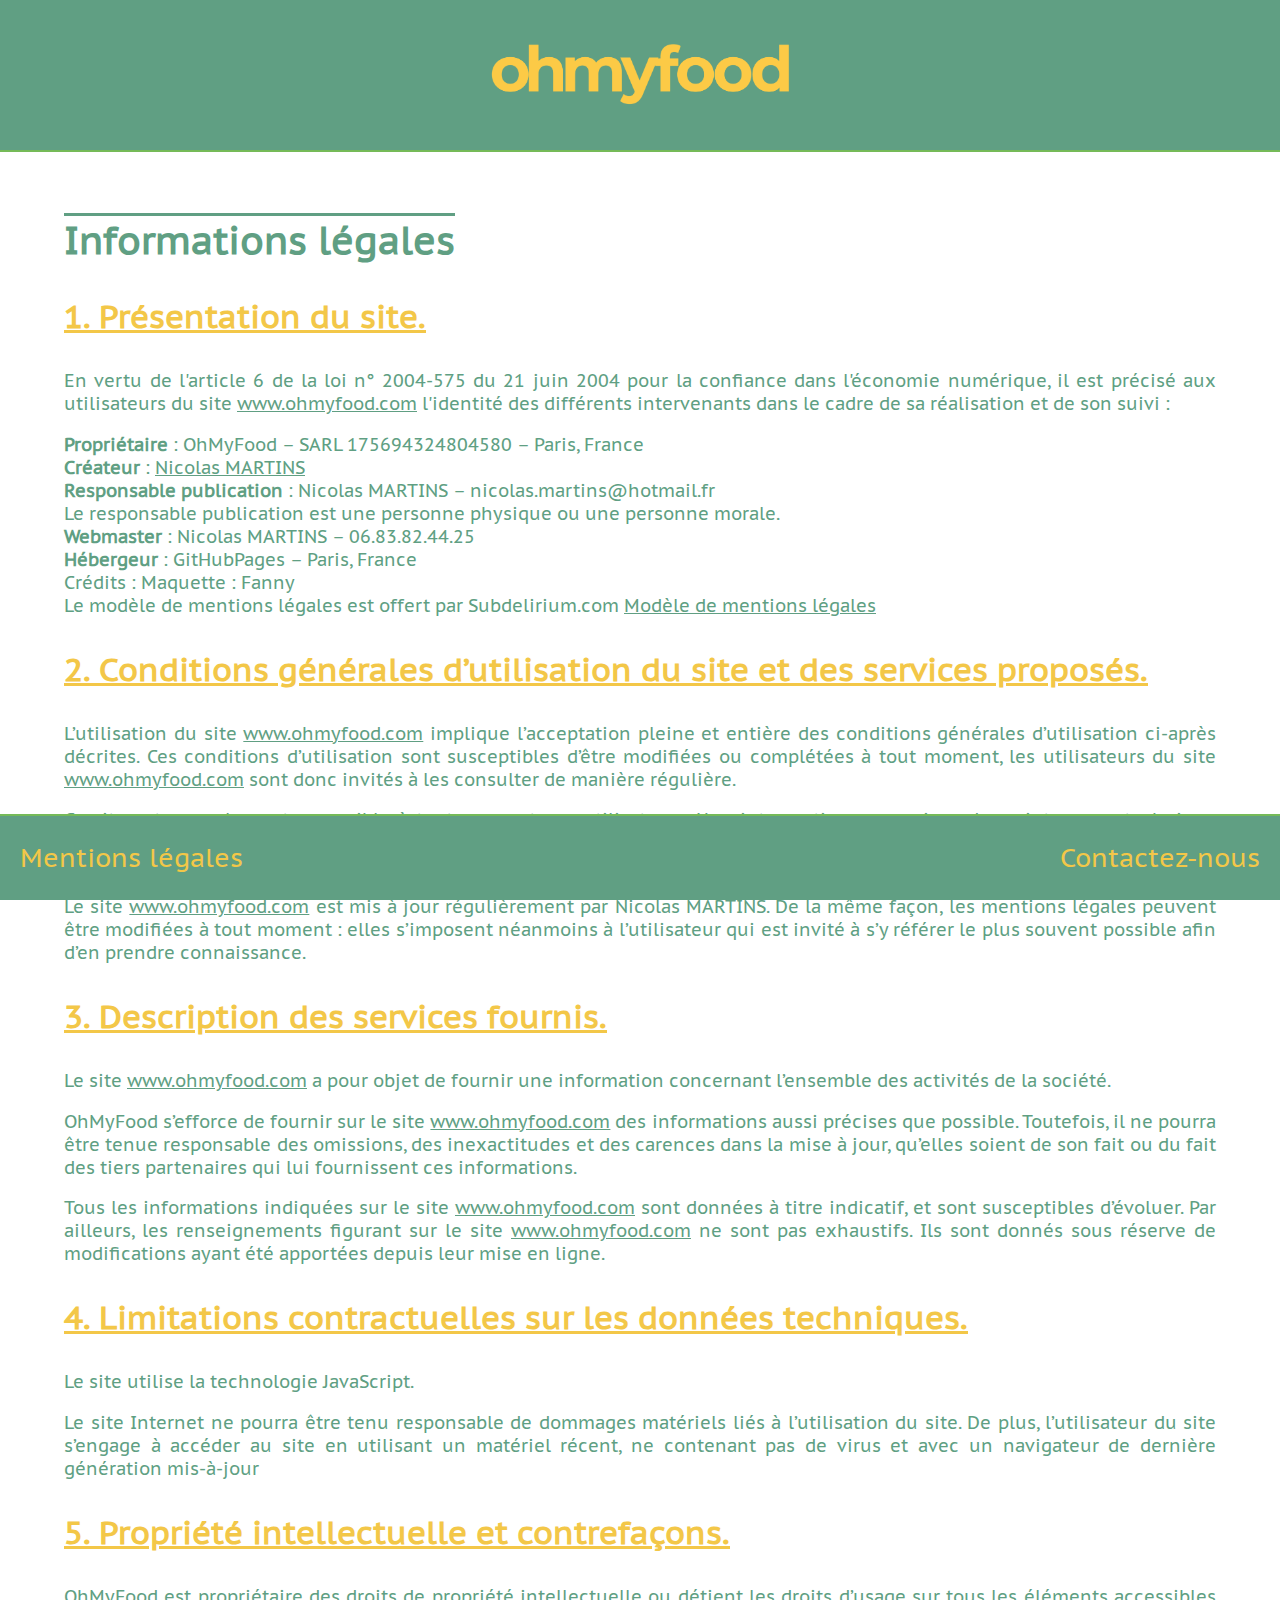
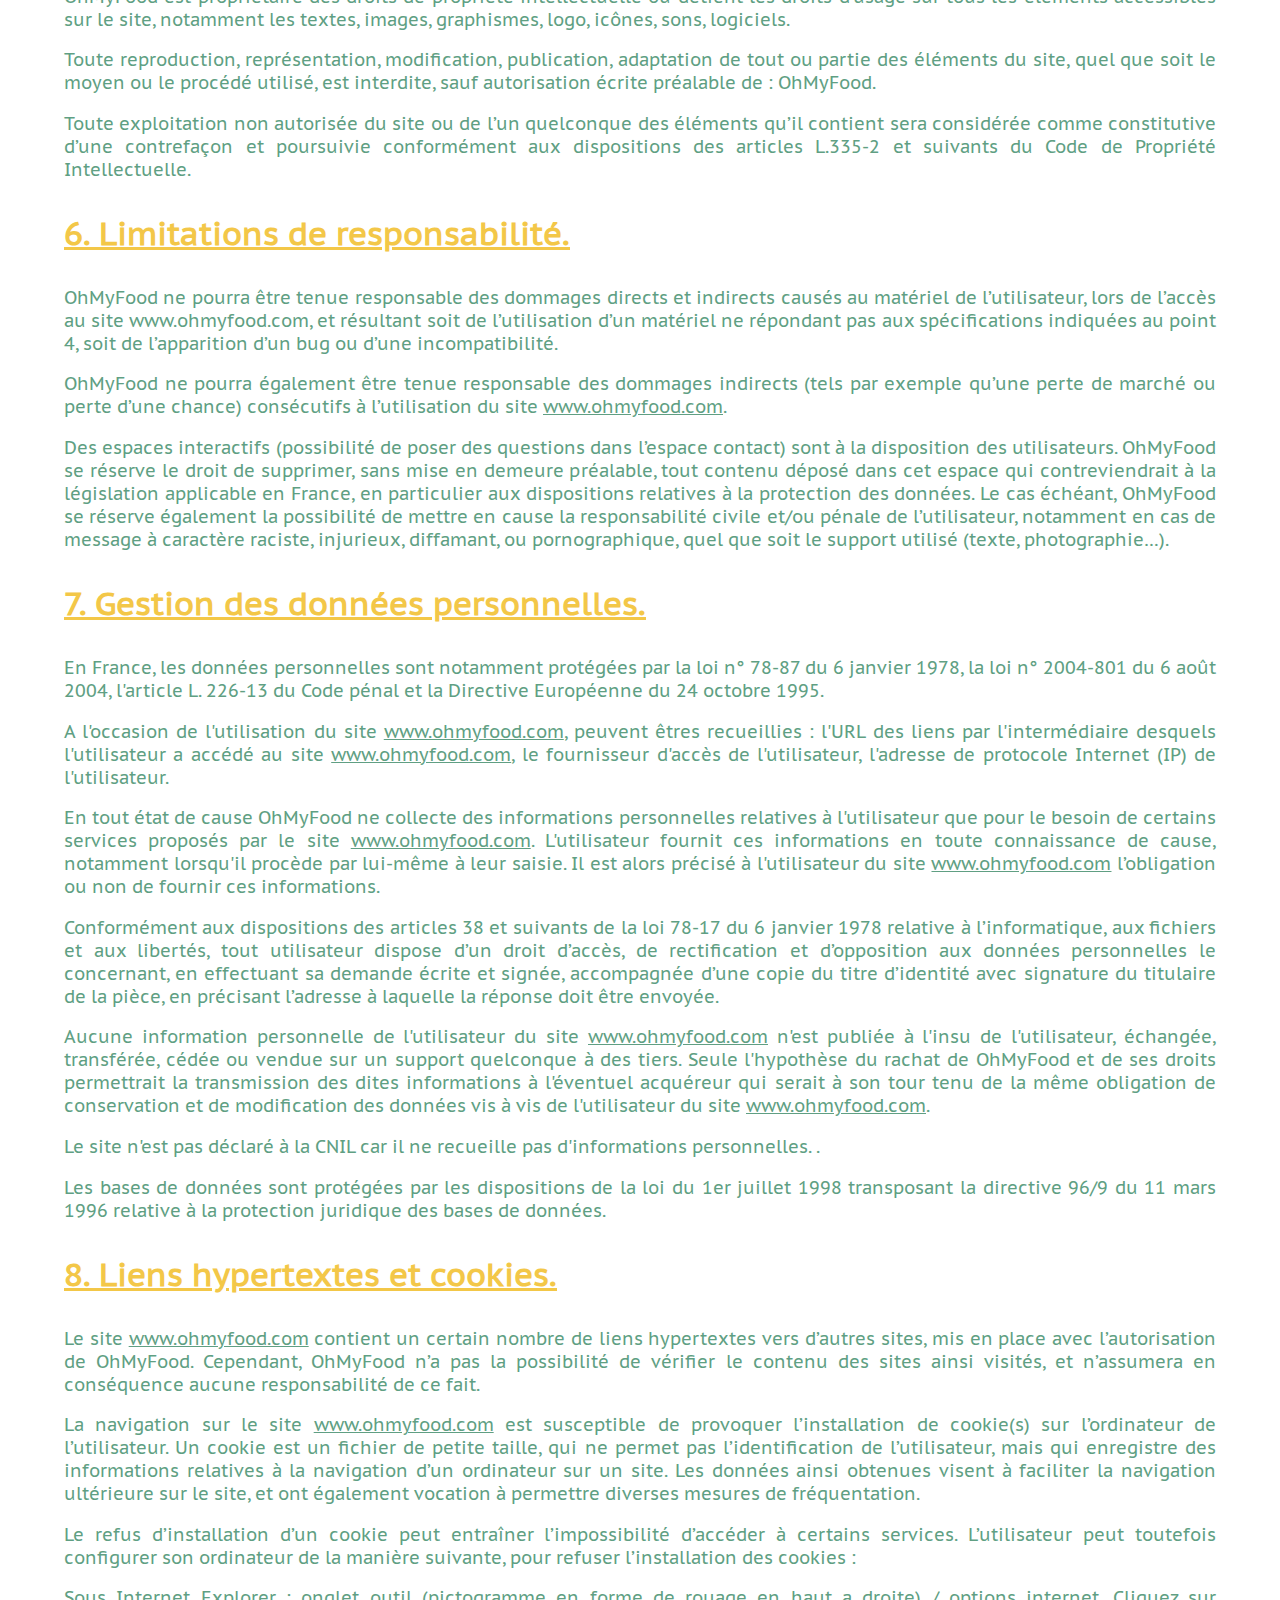
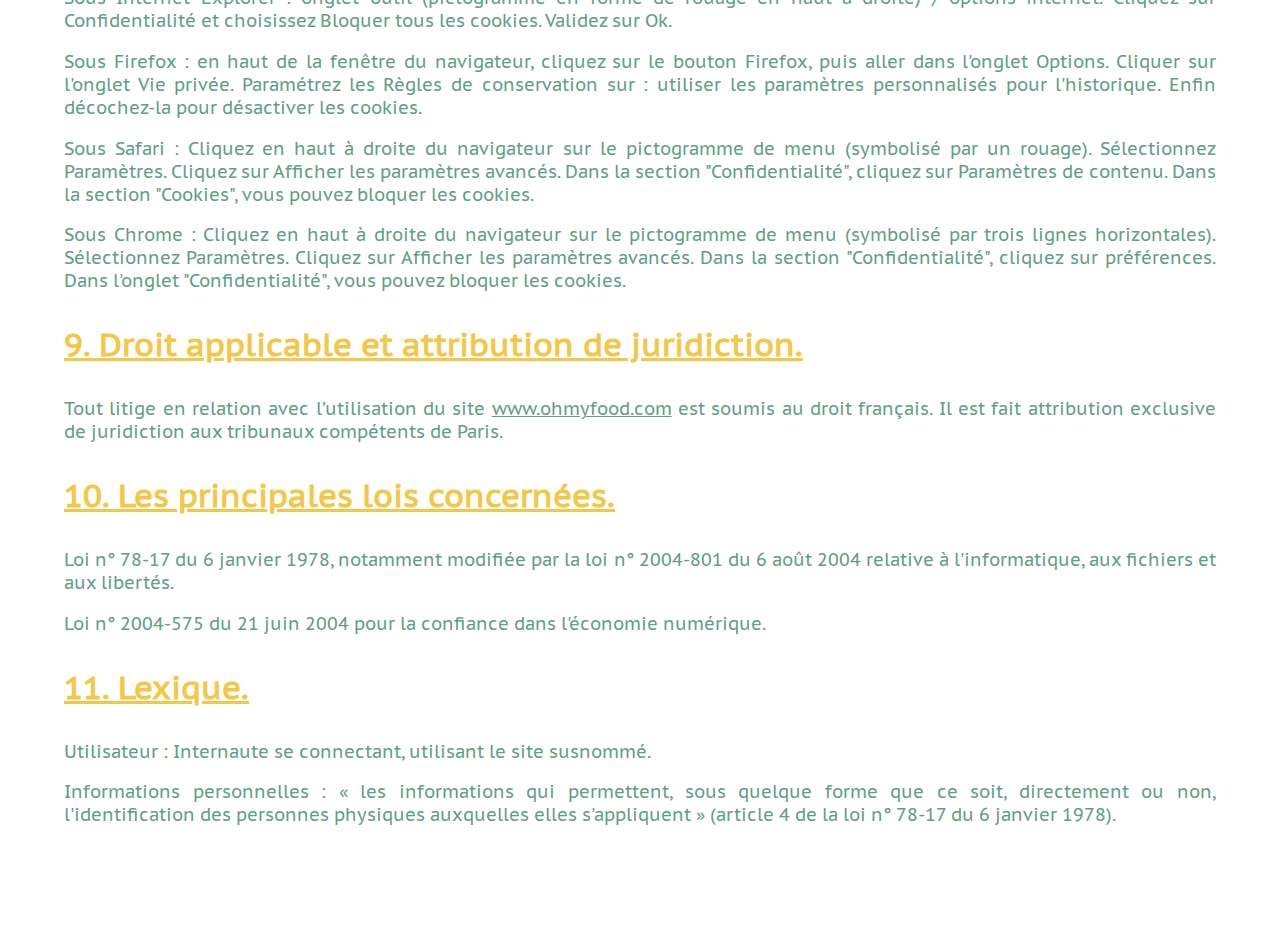
==== legal_notice/legal_notice.html @ fdee6904 "site sans animation jour 1" ====
<!DOCTYPE html>
<html lang="fr">

<head>
    <meta charset="utf-8" />
    <meta name="viewport" content="width=device-width, initial-scale=1" />
    <link rel="stylesheet" href="style1.css" />
    <title>Oh My Food</title>
</head>

<body>
    <header class="bg-color">
        <a href="../index.html"><img src="../images/logo_ohmyfood.png" alt="Logo OhMyFood" id="logo" /></a>
    </header>
    <section>
        <h2 class="color2">Informations légales</h2>
        <h3 class="color">1. Présentation du site.</h3>
        <p class="color2">
            En vertu de l'article 6 de la loi n° 2004-575 du 21 juin 2004 pour la
            confiance dans l'économie numérique, il est précisé aux utilisateurs du
            site <a href="http://www.ohmyfood.com/">www.ohmyfood.com</a> l'identité
            des différents intervenants dans le cadre de sa réalisation et de son
            suivi :
        </p>
        <p class="color2">
            <strong>Propriétaire</strong> : OhMyFood – SARL 175694324804580 – Paris,
            France<br />
            <strong>Créateur</strong> :
            <a href="https://github.com/NicolasMRTNS/site_ohmyfood">Nicolas MARTINS</a><br />
            <strong>Responsable publication</strong> : Nicolas MARTINS –
            nicolas.martins@hotmail.fr<br />
            Le responsable publication est une personne physique ou une personne
            morale.<br />
            <strong>Webmaster</strong> : Nicolas MARTINS – 06.83.82.44.25<br />
            <strong>Hébergeur</strong> : GitHubPages – Paris, France<br />
            Crédits : Maquette : Fanny<br />
            Le modèle de mentions légales est offert par Subdelirium.com
            <a target="_blank" href="https://www.subdelirium.com/generateur-de-mentions-legales/">Modèle de mentions
                légales</a>
        </p>

        <h3 class="color">
            2. Conditions générales d’utilisation du site et des services proposés.
        </h3>
        <p class="color2">
            L’utilisation du site
            <a href="http://www.ohmyfood.com/">www.ohmyfood.com</a> implique
            l’acceptation pleine et entière des conditions générales d’utilisation
            ci-après décrites. Ces conditions d’utilisation sont susceptibles d’être
            modifiées ou complétées à tout moment, les utilisateurs du site
            <a href="http://www.ohmyfood.com/">www.ohmyfood.com</a> sont donc
            invités à les consulter de manière régulière.
        </p>
        <p class="color2">
            Ce site est normalement accessible à tout moment aux utilisateurs. Une
            interruption pour raison de maintenance technique peut être toutefois
            décidée par OhMyFood, qui s’efforcera alors de communiquer préalablement
            aux utilisateurs les dates et heures de l’intervention.
        </p>
        <p class="color2">
            Le site <a href="http://www.ohmyfood.com/">www.ohmyfood.com</a> est mis
            à jour régulièrement par Nicolas MARTINS. De la même façon, les mentions
            légales peuvent être modifiées à tout moment : elles s’imposent
            néanmoins à l’utilisateur qui est invité à s’y référer le plus souvent
            possible afin d’en prendre connaissance.
        </p>
        <h3 class="color">3. Description des services fournis.</h3>
        <p class="color2">
            Le site <a href="http://www.ohmyfood.com/">www.ohmyfood.com</a> a pour
            objet de fournir une information concernant l’ensemble des activités de
            la société.
        </p>
        <p class="color2">
            OhMyFood s’efforce de fournir sur le site
            <a href="http://www.ohmyfood.com/">www.ohmyfood.com</a> des informations
            aussi précises que possible. Toutefois, il ne pourra être tenue
            responsable des omissions, des inexactitudes et des carences dans la
            mise à jour, qu’elles soient de son fait ou du fait des tiers
            partenaires qui lui fournissent ces informations.
        </p>
        <p class="color2">
            Tous les informations indiquées sur le site
            <a href="http://www.ohmyfood.com/">www.ohmyfood.com</a> sont données à
            titre indicatif, et sont susceptibles d’évoluer. Par ailleurs, les
            renseignements figurant sur le site
            <a href="http://www.ohmyfood.com/">www.ohmyfood.com</a> ne sont pas
            exhaustifs. Ils sont donnés sous réserve de modifications ayant été
            apportées depuis leur mise en ligne.
        </p>
        <h3 class="color">
            4. Limitations contractuelles sur les données techniques.
        </h3>
        <p class="color2">Le site utilise la technologie JavaScript.</p>
        <p class="color2">
            Le site Internet ne pourra être tenu responsable de dommages matériels
            liés à l’utilisation du site. De plus, l’utilisateur du site s’engage à
            accéder au site en utilisant un matériel récent, ne contenant pas de
            virus et avec un navigateur de dernière génération mis-à-jour
        </p>
        <h3 class="color">5. Propriété intellectuelle et contrefaçons.</h3>
        <p class="color2">
            OhMyFood est propriétaire des droits de propriété intellectuelle ou
            détient les droits d’usage sur tous les éléments accessibles sur le
            site, notamment les textes, images, graphismes, logo, icônes, sons,
            logiciels.
        </p>
        <p class="color2">
            Toute reproduction, représentation, modification, publication,
            adaptation de tout ou partie des éléments du site, quel que soit le
            moyen ou le procédé utilisé, est interdite, sauf autorisation écrite
            préalable de : OhMyFood.
        </p>
        <p class="color2">
            Toute exploitation non autorisée du site ou de l’un quelconque des
            éléments qu’il contient sera considérée comme constitutive d’une
            contrefaçon et poursuivie conformément aux dispositions des articles
            L.335-2 et suivants du Code de Propriété Intellectuelle.
        </p>
        <h3 class="color">6. Limitations de responsabilité.</h3>
        <p class="color2">
            OhMyFood ne pourra être tenue responsable des dommages directs et
            indirects causés au matériel de l’utilisateur, lors de l’accès au site
            www.ohmyfood.com, et résultant soit de l’utilisation d’un matériel ne
            répondant pas aux spécifications indiquées au point 4, soit de
            l’apparition d’un bug ou d’une incompatibilité.
        </p>
        <p class="color2">
            OhMyFood ne pourra également être tenue responsable des dommages
            indirects (tels par exemple qu’une perte de marché ou perte d’une
            chance) consécutifs à l’utilisation du site
            <a href="http://www.ohmyfood.com/">www.ohmyfood.com</a>.
        </p>
        <p class="color2">
            Des espaces interactifs (possibilité de poser des questions dans
            l’espace contact) sont à la disposition des utilisateurs. OhMyFood se
            réserve le droit de supprimer, sans mise en demeure préalable, tout
            contenu déposé dans cet espace qui contreviendrait à la législation
            applicable en France, en particulier aux dispositions relatives à la
            protection des données. Le cas échéant, OhMyFood se réserve également la
            possibilité de mettre en cause la responsabilité civile et/ou pénale de
            l’utilisateur, notamment en cas de message à caractère raciste,
            injurieux, diffamant, ou pornographique, quel que soit le support
            utilisé (texte, photographie…).
        </p>
        <h3 class="color">7. Gestion des données personnelles.</h3>
        <p class="color2">
            En France, les données personnelles sont notamment protégées par la loi
            n° 78-87 du 6 janvier 1978, la loi n° 2004-801 du 6 août 2004, l'article
            L. 226-13 du Code pénal et la Directive Européenne du 24 octobre 1995.
        </p>
        <p class="color2">
            A l'occasion de l'utilisation du site
            <a href="http://www.ohmyfood.com/">www.ohmyfood.com</a>, peuvent êtres
            recueillies : l'URL des liens par l'intermédiaire desquels l'utilisateur
            a accédé au site
            <a href="http://www.ohmyfood.com/">www.ohmyfood.com</a>, le fournisseur
            d'accès de l'utilisateur, l'adresse de protocole Internet (IP) de
            l'utilisateur.
        </p>
        <p class="color2">
            En tout état de cause OhMyFood ne collecte des informations personnelles
            relatives à l'utilisateur que pour le besoin de certains services
            proposés par le site
            <a href="http://www.ohmyfood.com/">www.ohmyfood.com</a>. L'utilisateur
            fournit ces informations en toute connaissance de cause, notamment
            lorsqu'il procède par lui-même à leur saisie. Il est alors précisé à
            l'utilisateur du site
            <a href="http://www.ohmyfood.com/">www.ohmyfood.com</a> l’obligation ou
            non de fournir ces informations.
        </p>
        <p class="color2">
            Conformément aux dispositions des articles 38 et suivants de la loi
            78-17 du 6 janvier 1978 relative à l’informatique, aux fichiers et aux
            libertés, tout utilisateur dispose d’un droit d’accès, de rectification
            et d’opposition aux données personnelles le concernant, en effectuant sa
            demande écrite et signée, accompagnée d’une copie du titre d’identité
            avec signature du titulaire de la pièce, en précisant l’adresse à
            laquelle la réponse doit être envoyée.
        </p>
        <p class="color2">
            Aucune information personnelle de l'utilisateur du site
            <a href="http://www.ohmyfood.com/">www.ohmyfood.com</a> n'est publiée à
            l'insu de l'utilisateur, échangée, transférée, cédée ou vendue sur un
            support quelconque à des tiers. Seule l'hypothèse du rachat de OhMyFood
            et de ses droits permettrait la transmission des dites informations à
            l'éventuel acquéreur qui serait à son tour tenu de la même obligation de
            conservation et de modification des données vis à vis de l'utilisateur
            du site <a href="http://www.ohmyfood.com/">www.ohmyfood.com</a>.
        </p>
        <p class="color2">
            Le site n'est pas déclaré à la CNIL car il ne recueille pas
            d'informations personnelles. .
        </p>
        <p class="color2">
            Les bases de données sont protégées par les dispositions de la loi du
            1er juillet 1998 transposant la directive 96/9 du 11 mars 1996 relative
            à la protection juridique des bases de données.
        </p>
        <h3 class="color">8. Liens hypertextes et cookies.</h3>
        <p class="color2">
            Le site <a href="http://www.ohmyfood.com/">www.ohmyfood.com</a> contient
            un certain nombre de liens hypertextes vers d’autres sites, mis en place
            avec l’autorisation de OhMyFood. Cependant, OhMyFood n’a pas la
            possibilité de vérifier le contenu des sites ainsi visités, et
            n’assumera en conséquence aucune responsabilité de ce fait.
        </p>
        <p class="color2">
            La navigation sur le site
            <a href="http://www.ohmyfood.com/">www.ohmyfood.com</a> est susceptible
            de provoquer l’installation de cookie(s) sur l’ordinateur de
            l’utilisateur. Un cookie est un fichier de petite taille, qui ne permet
            pas l’identification de l’utilisateur, mais qui enregistre des
            informations relatives à la navigation d’un ordinateur sur un site. Les
            données ainsi obtenues visent à faciliter la navigation ultérieure sur
            le site, et ont également vocation à permettre diverses mesures de
            fréquentation.
        </p>
        <p class="color2">
            Le refus d’installation d’un cookie peut entraîner l’impossibilité
            d’accéder à certains services. L’utilisateur peut toutefois configurer
            son ordinateur de la manière suivante, pour refuser l’installation des
            cookies :
        </p>
        <p class="color2">
            Sous Internet Explorer : onglet outil (pictogramme en forme de rouage en
            haut a droite) / options internet. Cliquez sur Confidentialité et
            choisissez Bloquer tous les cookies. Validez sur Ok.
        </p>
        <p class="color2">
            Sous Firefox : en haut de la fenêtre du navigateur, cliquez sur le
            bouton Firefox, puis aller dans l'onglet Options. Cliquer sur l'onglet
            Vie privée. Paramétrez les Règles de conservation sur : utiliser les
            paramètres personnalisés pour l'historique. Enfin décochez-la pour
            désactiver les cookies.
        </p>
        <p class="color2">
            Sous Safari : Cliquez en haut à droite du navigateur sur le pictogramme
            de menu (symbolisé par un rouage). Sélectionnez Paramètres. Cliquez sur
            Afficher les paramètres avancés. Dans la section "Confidentialité",
            cliquez sur Paramètres de contenu. Dans la section "Cookies", vous
            pouvez bloquer les cookies.
        </p>
        <p class="color2">
            Sous Chrome : Cliquez en haut à droite du navigateur sur le pictogramme
            de menu (symbolisé par trois lignes horizontales). Sélectionnez
            Paramètres. Cliquez sur Afficher les paramètres avancés. Dans la section
            "Confidentialité", cliquez sur préférences. Dans l'onglet
            "Confidentialité", vous pouvez bloquer les cookies.
        </p>

        <h3 class="color">9. Droit applicable et attribution de juridiction.</h3>
        <p class="color2">
            Tout litige en relation avec l’utilisation du site
            <a href="http://www.ohmyfood.com/">www.ohmyfood.com</a> est soumis au
            droit français. Il est fait attribution exclusive de juridiction aux
            tribunaux compétents de Paris.
        </p>
        <h3 class="color">10. Les principales lois concernées.</h3>
        <p class="color2">
            Loi n° 78-17 du 6 janvier 1978, notamment modifiée par la loi n°
            2004-801 du 6 août 2004 relative à l'informatique, aux fichiers et aux
            libertés.
        </p>
        <p class="color2">
            Loi n° 2004-575 du 21 juin 2004 pour la confiance dans l'économie
            numérique.
        </p>
        <h3 class="color">11. Lexique.</h3>
        <p class="color2">
            Utilisateur : Internaute se connectant, utilisant le site susnommé.
        </p>
        <p class="color2">
            Informations personnelles : « les informations qui permettent, sous
            quelque forme que ce soit, directement ou non, l'identification des
            personnes physiques auxquelles elles s'appliquent » (article 4 de la loi
            n° 78-17 du 6 janvier 1978).
        </p>
    </section>
    <footer class="bg-color">
        <p class="color">Mentions légales</p>
        <p class="color">
            <a href="mailto:nicolas.martins@hotmail.fr"
                title="Cliquez ici pour nous envoyer un mail !">Contactez-nous</a>
        </p>
    </footer>
</body>

</html>
---- legal_notice/style1.css ----
@font-face {
  font-family: "pt_sans_captionregular";
  src: url("../fonts/PTC55F-webfont.eot");
  src: url("../fonts/PTC55F-webfont.eot?#iefix") format("embedded-opentype"),
    url("../fonts/PTC55F-webfont.woff2") format("woff2"),
    url("../fonts/PTC55F-webfont.woff") format("woff"),
    url("../fonts/PTC55F-webfont.ttf") format("truetype"),
    url("../fonts/PTC55F-webfont.svg#pt_sans_captionregular") format("svg");
  font-weight: normal;
  font-style: normal;
}
body {
  font-family: "pt_sans_captionregular", Arial, Helvetica, sans-serif;
  margin: 0px;
}
.bg-color {
  background-color: #609f83;
}
.color {
  color: #f3c748;
}
.color2 {
  color: #609f83;
}
header {
  text-align: center;
  padding: 3%;
  border-bottom: 2px solid #75ba58;
}
header img {
  width: 25%;
}
section {
  margin: 5%;
  margin-bottom: 8%;
  text-align: justify;
}
section a {
  color: inherit;
}
h2 {
  font-size: 2.4em;
  text-decoration: overline;
}
h3 {
  font-size: 2em;
  text-decoration: underline;
}
section p {
  font-size: 1.1em;
}
footer {
  display: flex;
  padding-left: 20px;
  padding-right: 20px;
  border-top: 2px solid #75ba58;
  font-size: 1.6em;
  position: fixed;
  bottom: 0;
  right: 0;
  left: 0;
}
footer :last-child {
  margin-left: auto;
}
footer a {
  text-decoration: none;
  color: inherit;
}
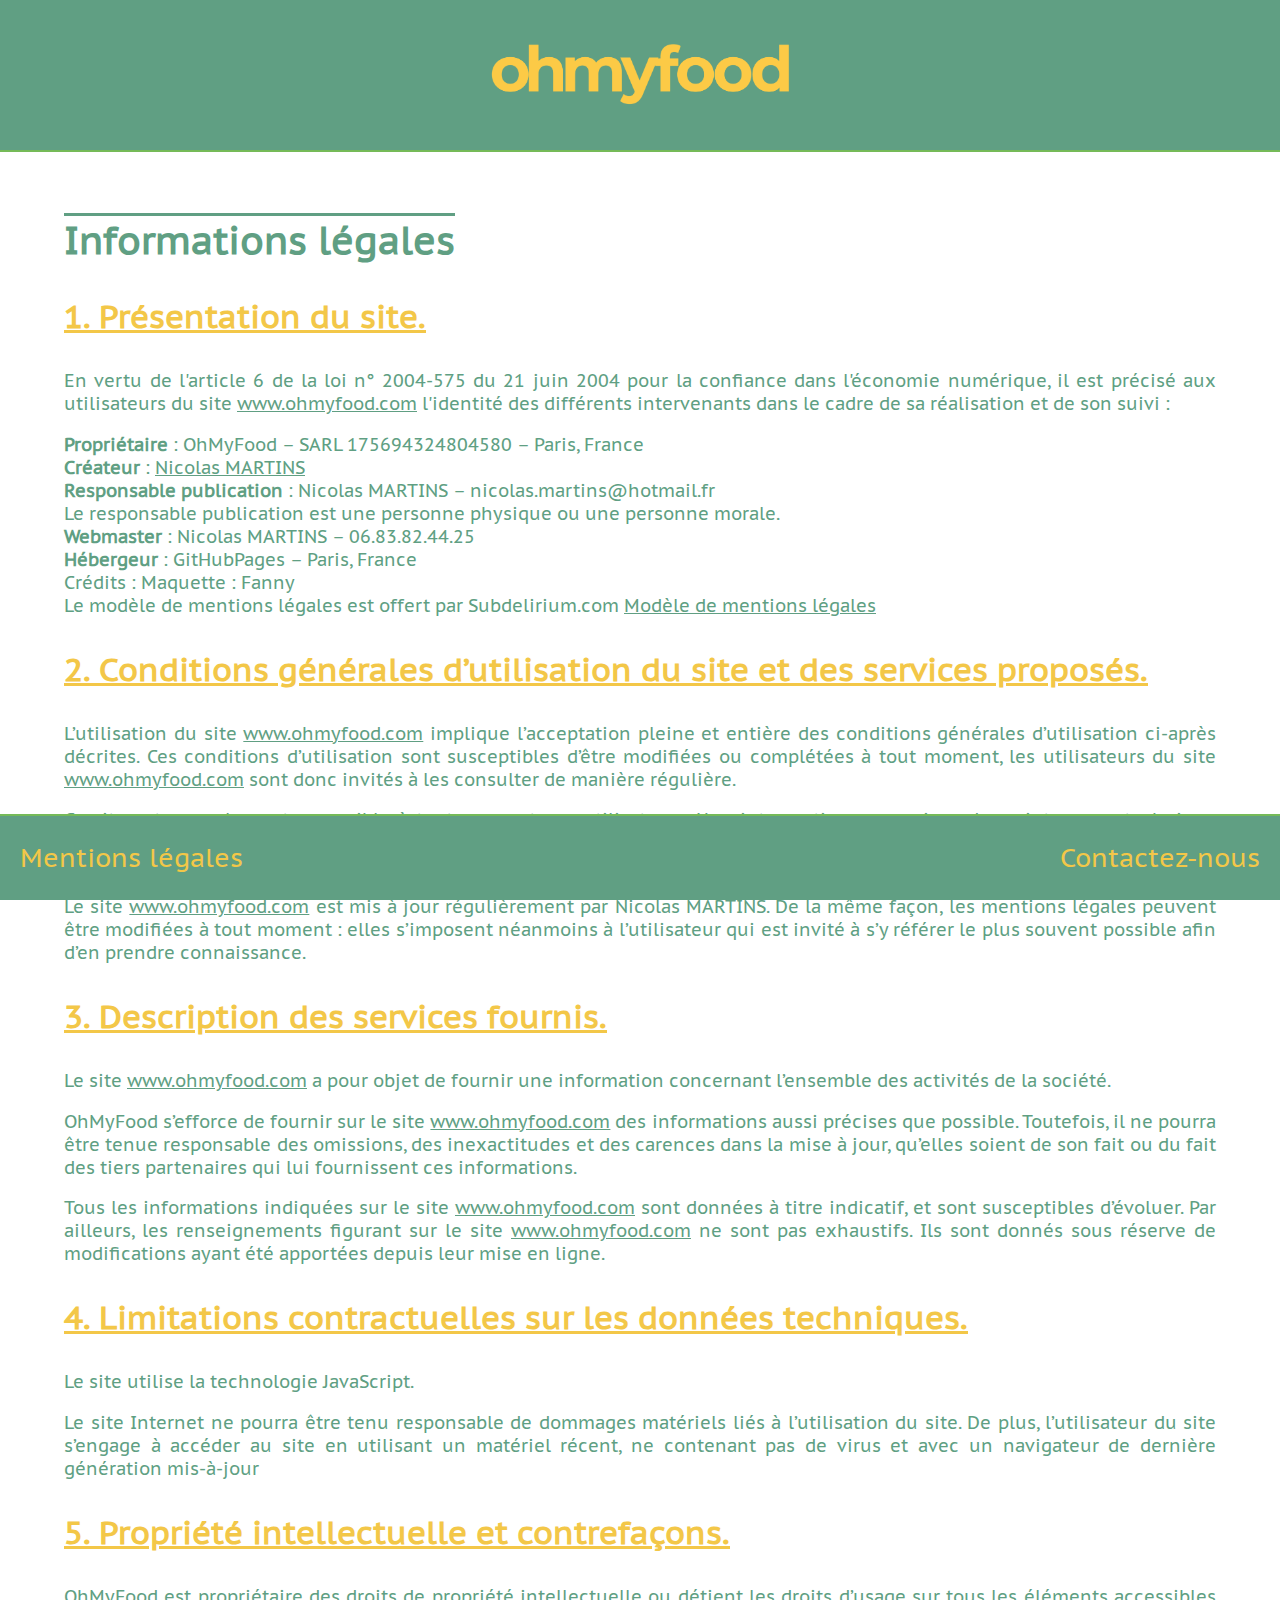
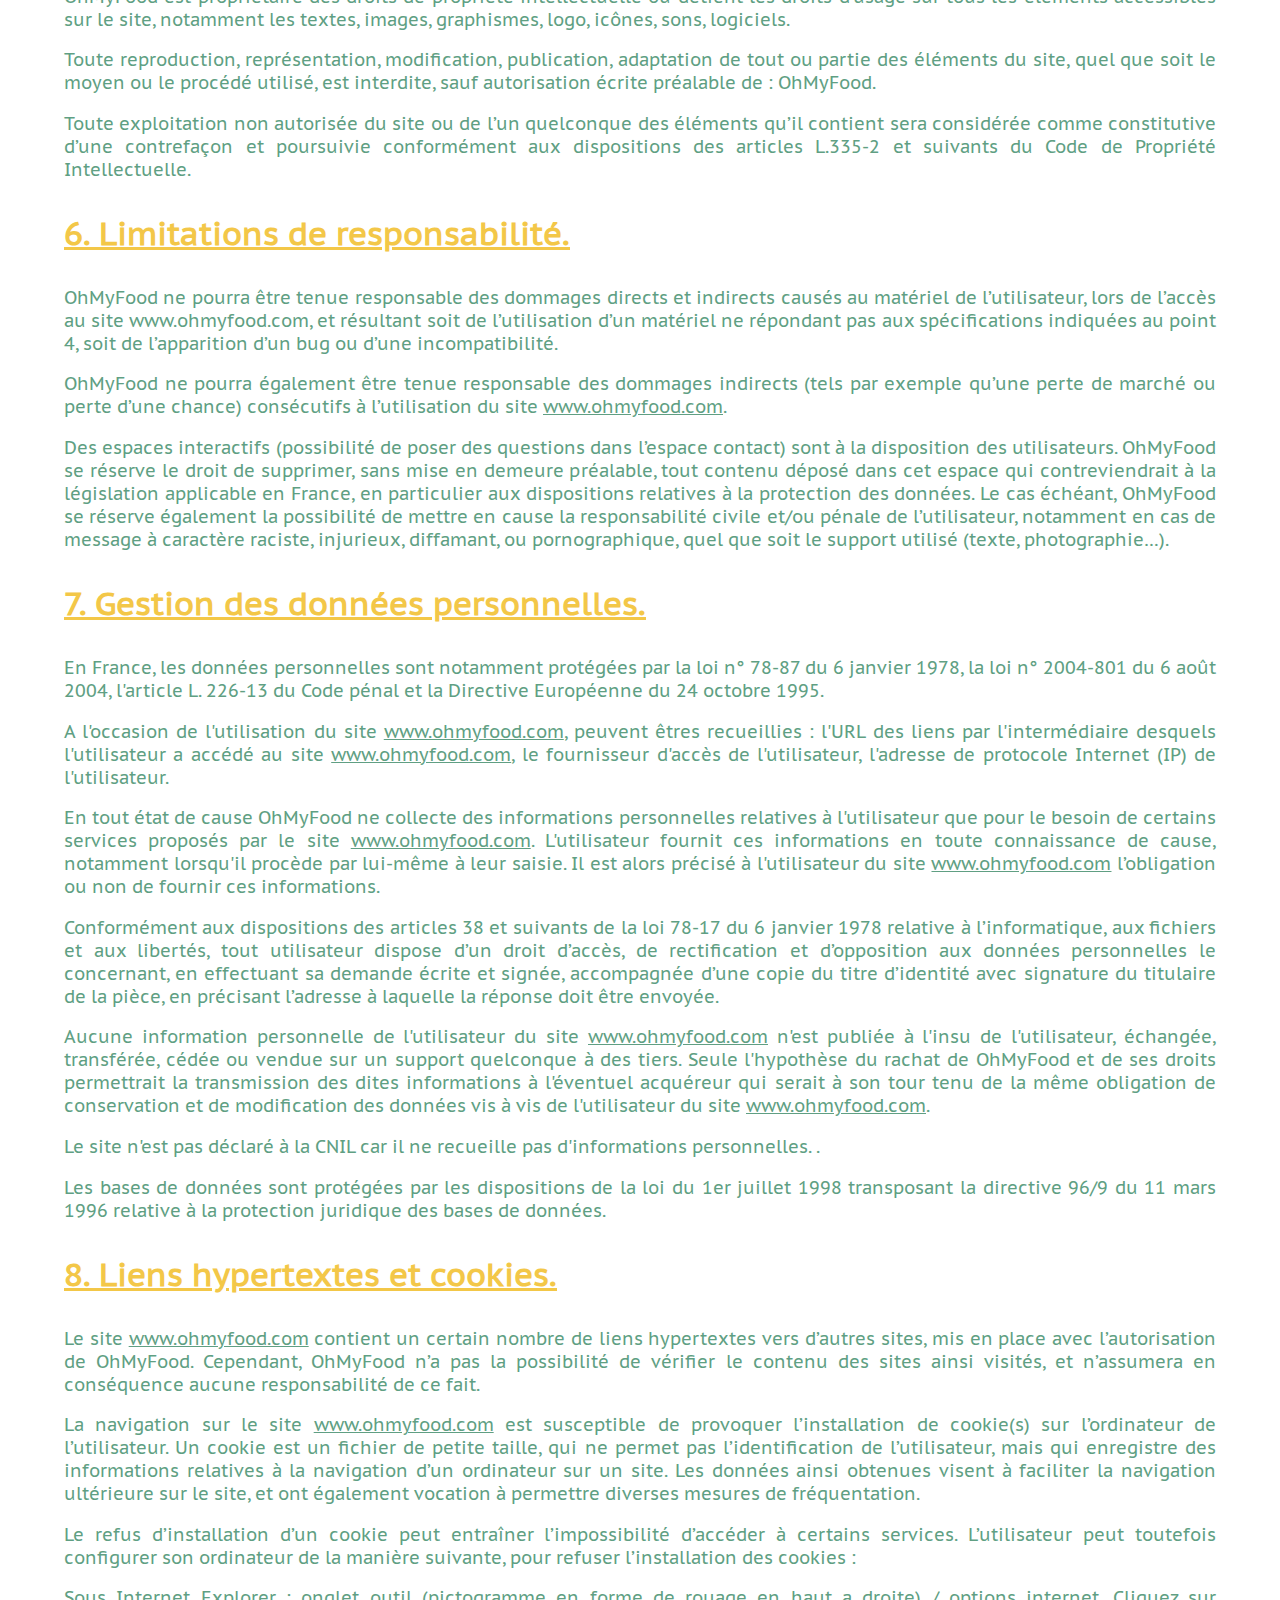
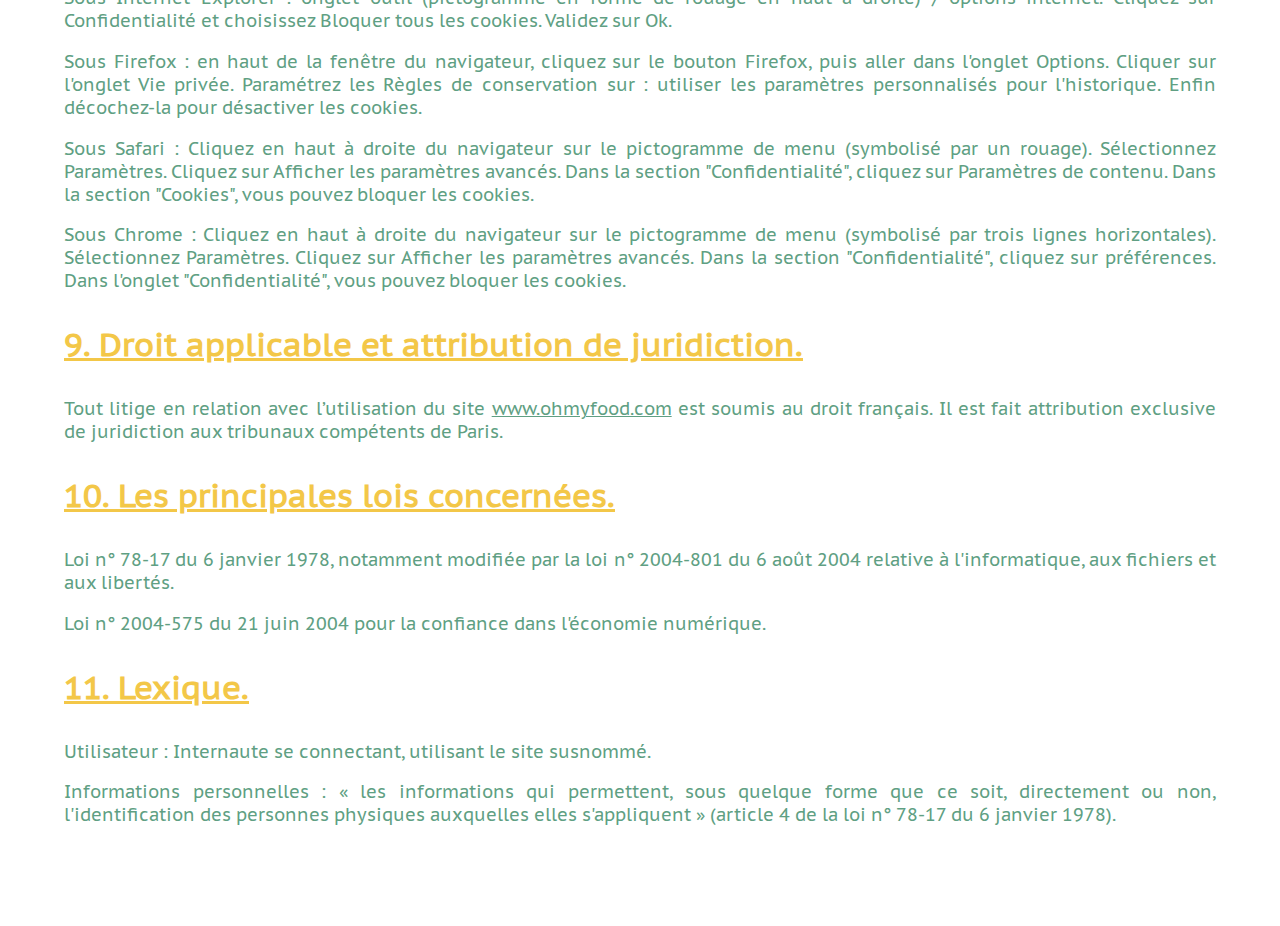
==== commit f8c8f7b9: "responsive ok, favicon + test opengraph" ====
--- a/legal_notice/legal_notice.html
+++ b/legal_notice/legal_notice.html
@@ -3,9 +3,11 @@
 
 <head>
     <meta charset="utf-8" />
-    <meta name="viewport" content="width=device-width, initial-scale=1" />
+    <meta name="viewport" content="width=device-width, initial-scale=1.0" />
     <link rel="stylesheet" href="style1.css" />
-    <title>Oh My Food</title>
+    <link rel="stylesheet" media="screen and (max-width: 700px)" href="mobile.css" />
+    <link rel="icon" href="../images/favicon.png" />
+    <title>Ohmyfood! - Mentions légales</title>
 </head>
 
 <body>
@@ -279,8 +281,7 @@
     <footer class="bg-color">
         <p class="color">Mentions légales</p>
         <p class="color">
-            <a href="mailto:nicolas.martins@hotmail.fr"
-                title="Cliquez ici pour nous envoyer un mail !">Contactez-nous</a>
+            <a href="mailto:nicolas.martins@hotmail.fr">Contactez-nous</a>
         </p>
     </footer>
 </body>
--- a/legal_notice/style1.css
+++ b/legal_notice/style1.css
@@ -32,7 +32,7 @@
 }
 section {
   margin: 5%;
-  margin-bottom: 8%;
+  margin-bottom: 100px;
   text-align: justify;
 }
 section a {
@@ -67,3 +67,12 @@
   text-decoration: none;
   color: inherit;
 }
+footer p:hover{
+  animation: wiggle 0.2s infinite alternate-reverse both;
+}
+@keyframes wiggle{
+  0%{ transform: rotate(0deg); }
+  33%{transform: rotate(2deg);}
+  66%{transform: rotate(-2deg);}
+  100% { transform: rotate(0deg); }
+}
--- a/legal_notice/mobile.css
+++ b/legal_notice/mobile.css
@@ -0,0 +1,19 @@
+header img {
+  width: 60%;
+}
+h2{
+    font-size: 2em;
+    text-align: center;
+}
+h3{
+    font-size: 1.5em;
+    text-align: left;
+}
+section p{
+    font-size: 1em;
+}
+footer {
+  font-size: 1em;
+  padding-left: 10px;
+  padding-right: 10px;
+}